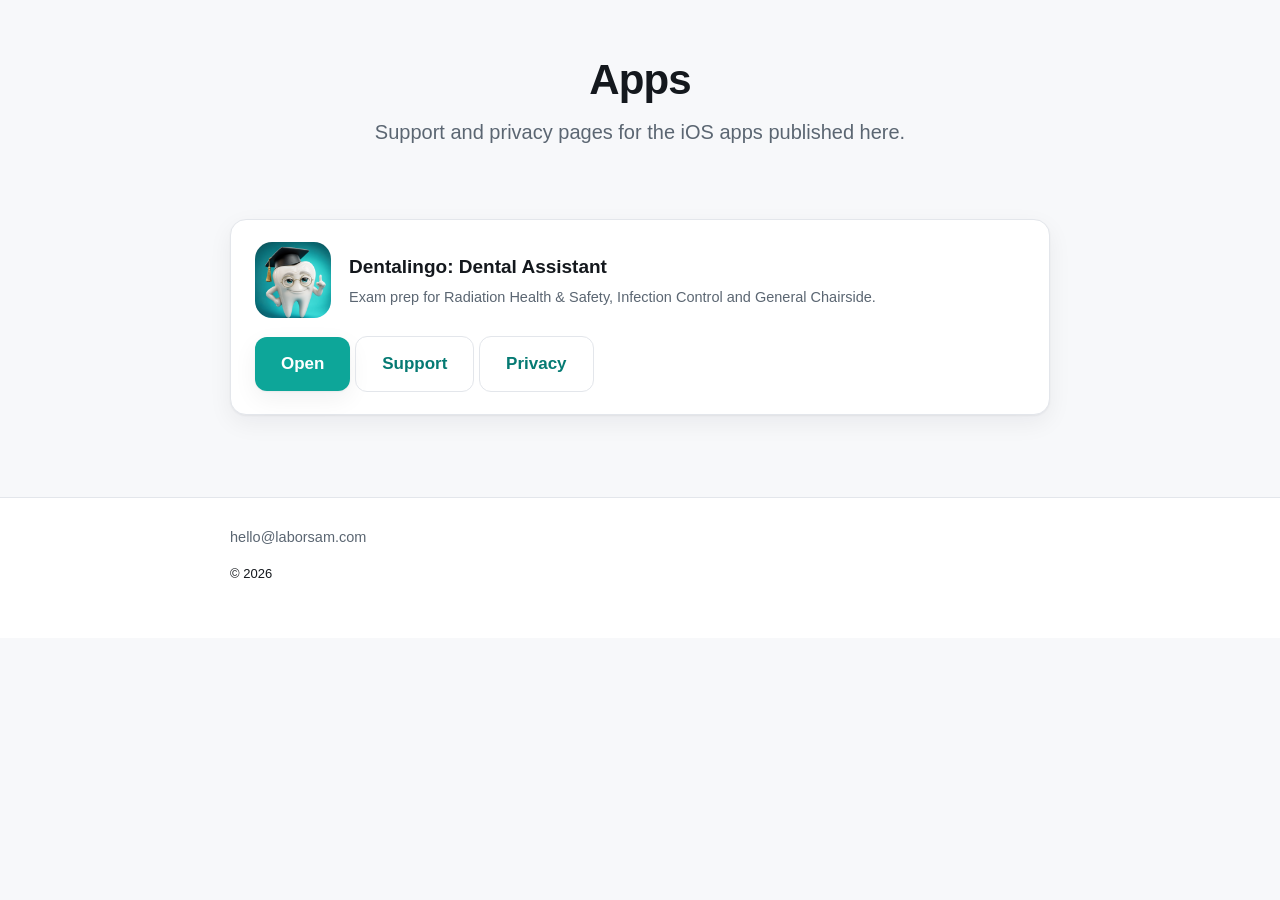
==== index.html @ 99e1a81d "Publish the App Store-facing pages for Dentalingo Apple requires a reachable Support URL and Privacy" ====
<!doctype html>
<html lang="en">
<head>
<meta charset="utf-8">
<meta name="viewport" content="width=device-width, initial-scale=1">
<title>Apps</title>
<meta name="description" content="iOS apps and their support and privacy pages.">
<link rel="icon" href="assets/favicon.png">
<link rel="apple-touch-icon" href="assets/apple-touch-icon.png">
<link rel="stylesheet" href="assets/style.css">
</head>
<body>

<div class="wrap">
  <section class="hero">
    <h1>Apps</h1>
    <p class="lede">Support and privacy pages for the iOS apps published here.</p>
  </section>

  <main>
    <div class="card">
      <div style="display:flex;gap:18px;align-items:center;flex-wrap:wrap">
        <img src="assets/app-icon.png" alt="Dentalingo app icon"
             style="width:76px;height:76px;border-radius:17px;flex:0 0 auto">
        <div style="flex:1 1 240px">
          <h3 style="margin:0 0 4px">Dentalingo: Dental Assistant</h3>
          <p class="meta" style="margin:0">Exam prep for Radiation Health &amp; Safety,
          Infection Control and General Chairside.</p>
        </div>
      </div>
      <p style="margin-top:18px">
        <a class="btn" href="dentalingo/">Open</a>
        <a class="btn ghost" href="dentalingo/support/">Support</a>
        <a class="btn ghost" href="dentalingo/privacy/">Privacy</a>
      </p>
    </div>
  </main>
</div>

<footer class="site-foot">
  <div class="wrap">
    <div class="links"><a href="mailto:hello@laborsam.com">hello@laborsam.com</a></div>
    <p class="legal">&copy; 2026</p>
  </div>
</footer>

</body>
</html>
---- assets/style.css ----
/* Dentalingo site — palette lifted from the app's DesignSystem.swift */
:root {
  --teal:        #0DA699;
  --teal-dark:   #057A73;
  --teal-wash:   #E6F7F2;
  --success:     #26AD61;
  --streak:      #F58C24;
  --xp:          #F2B829;
  --heart:       #EB4D61;

  --bg:          #F7F8FA;
  --surface:     #FFFFFF;
  --border:      #E3E6EB;
  --text:        #14181D;
  --text-2:      #5B6672;
  --shadow:      0 1px 2px rgba(20,24,29,.05), 0 8px 24px rgba(20,24,29,.06);
  --radius:      16px;
  --maxw:        860px;
}

@media (prefers-color-scheme: dark) {
  :root {
    --teal:      #17C2B2;
    --teal-dark: #0DA699;
    --teal-wash: #10312D;
    --bg:        #0E1114;
    --surface:   #171B20;
    --border:    #272D34;
    --text:      #EDF0F3;
    --text-2:    #9AA5B1;
    --shadow:    0 1px 2px rgba(0,0,0,.4), 0 8px 24px rgba(0,0,0,.3);
  }
}

* { box-sizing: border-box; }

html { -webkit-text-size-adjust: 100%; }

body {
  margin: 0;
  padding: 0;
  background: var(--bg);
  color: var(--text);
  font: 400 17px/1.65 -apple-system, BlinkMacSystemFont, "Segoe UI", Inter, Roboto,
        "Helvetica Neue", Arial, sans-serif;
  -webkit-font-smoothing: antialiased;
}

.wrap { max-width: var(--maxw); margin: 0 auto; padding: 0 20px; }

/* ---------- header ---------- */
.site-head {
  border-bottom: 1px solid var(--border);
  background: var(--surface);
  position: sticky; top: 0; z-index: 10;
  backdrop-filter: saturate(180%) blur(12px);
}
.site-head .wrap {
  display: flex; align-items: center; gap: 12px;
  min-height: 60px; flex-wrap: wrap;
}
.brand { display: flex; align-items: center; gap: 10px; text-decoration: none; color: var(--text); font-weight: 700; }
.brand img { width: 30px; height: 30px; border-radius: 7px; display: block; }
.site-nav { margin-left: auto; display: flex; gap: 18px; flex-wrap: wrap; }
.site-nav a { color: var(--text-2); text-decoration: none; font-size: 15px; font-weight: 500; }
.site-nav a:hover, .site-nav a[aria-current="page"] { color: var(--teal); }

/* ---------- hero ---------- */
.hero { padding: 56px 0 44px; text-align: center; }
.hero img.icon {
  width: 108px; height: 108px; border-radius: 24px;
  box-shadow: var(--shadow); display: block; margin: 0 auto 22px;
}
.hero h1 { font-size: clamp(30px, 6vw, 42px); line-height: 1.15; margin: 0 0 12px; letter-spacing: -.02em; }
.hero p.lede { font-size: clamp(17px, 3vw, 20px); color: var(--text-2); margin: 0 auto; max-width: 34em; }

.badge {
  display: inline-block; background: var(--teal-wash); color: var(--teal-dark);
  border-radius: 999px; padding: 5px 13px; font-size: 13px; font-weight: 700;
  letter-spacing: .01em; margin-bottom: 18px;
}
@media (prefers-color-scheme: dark) { .badge { color: var(--teal); } }

/* ---------- content ---------- */
main { padding: 8px 0 64px; }
h2 { font-size: 24px; letter-spacing: -.01em; margin: 44px 0 12px; }
h3 { font-size: 19px; margin: 30px 0 8px; }
p, li { color: var(--text); }
a { color: var(--teal-dark); }
@media (prefers-color-scheme: dark) { a { color: var(--teal); } }
ul, ol { padding-left: 22px; }
li { margin: 6px 0; }
hr { border: 0; border-top: 1px solid var(--border); margin: 40px 0; }

.card {
  background: var(--surface); border: 1px solid var(--border);
  border-radius: var(--radius); padding: 22px 24px; margin: 18px 0;
  box-shadow: var(--shadow);
}
.card h3 { margin-top: 0; }
.card > :last-child { margin-bottom: 0; }

.grid { display: grid; gap: 16px; grid-template-columns: repeat(auto-fit, minmax(230px, 1fr)); margin: 22px 0; }
.grid.stats { grid-template-columns: repeat(auto-fit, minmax(160px, 1fr)); }
.grid .card { margin: 0; }

.stat { text-align: center; }
.stat .n { display: block; font-size: 30px; font-weight: 800; color: var(--teal); line-height: 1.1; }
.stat .l { display: block; font-size: 14px; color: var(--text-2); margin-top: 4px; }

.btn {
  display: inline-block; background: var(--teal); color: #fff !important;
  text-decoration: none; font-weight: 700; padding: 13px 26px;
  border-radius: 12px; box-shadow: var(--shadow);
}
.btn:hover { background: var(--teal-dark); }
.btn.ghost { background: transparent; color: var(--teal-dark) !important; box-shadow: none; border: 1px solid var(--border); }
@media (prefers-color-scheme: dark) { .btn.ghost { color: var(--teal) !important; } }

.note {
  background: var(--teal-wash); border-left: 3px solid var(--teal);
  border-radius: 0 10px 10px 0; padding: 14px 18px; margin: 22px 0;
  font-size: 15.5px;
}
.note strong { color: var(--teal-dark); }
@media (prefers-color-scheme: dark) { .note strong { color: var(--teal); } }

.meta { color: var(--text-2); font-size: 14.5px; }

.mascot { display: block; margin: 0 auto; width: 150px; height: auto; }

/* ---------- tables ---------- */
.table-scroll { overflow-x: auto; margin: 18px 0; -webkit-overflow-scrolling: touch; }
table { border-collapse: collapse; width: 100%; font-size: 15px; min-width: 480px; }
th, td { text-align: left; padding: 10px 14px; border-bottom: 1px solid var(--border); vertical-align: top; }
th { font-weight: 700; color: var(--text-2); font-size: 13px; text-transform: uppercase; letter-spacing: .04em; }
tbody tr:last-child td { border-bottom: 0; }

/* ---------- footer ---------- */
.site-foot {
  border-top: 1px solid var(--border); background: var(--surface);
  padding: 28px 0 40px; font-size: 14.5px; color: var(--text-2);
}
.site-foot .links { display: flex; gap: 18px; flex-wrap: wrap; margin-bottom: 14px; }
.site-foot a { color: var(--text-2); text-decoration: none; }
.site-foot a:hover { color: var(--teal); }
.site-foot .legal { font-size: 13px; line-height: 1.6; }

.toc { font-size: 15.5px; }
.toc a { text-decoration: none; }
.toc a:hover { text-decoration: underline; }

@media (max-width: 560px) {
  .hero { padding: 40px 0 32px; }
  .card { padding: 18px; }
}
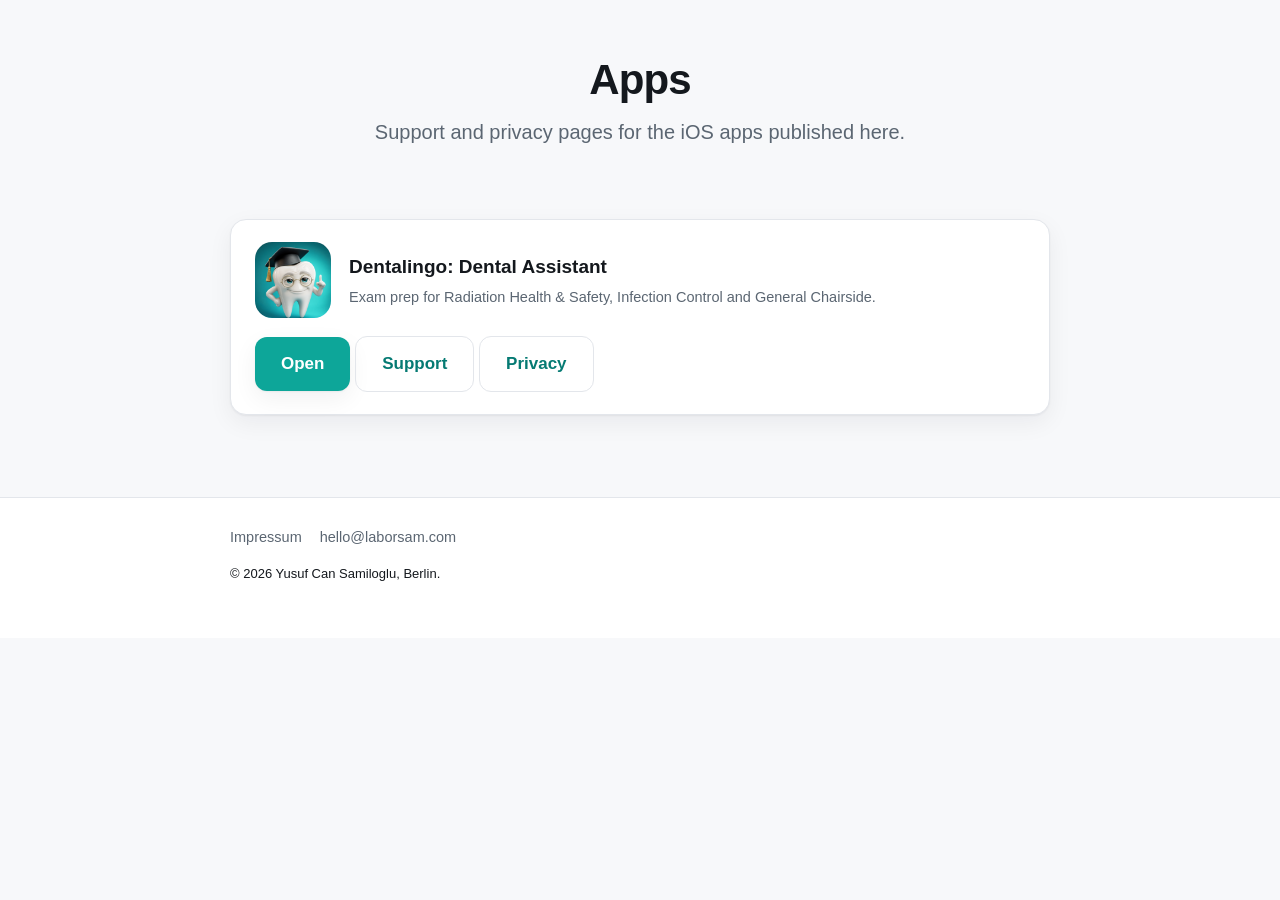
==== commit be1d1ea2: "Add the Impressum, and link it from every page A website operated from Germany owes an Impressum und" ====
--- a/index.html
+++ b/index.html
@@ -39,8 +39,8 @@
 
 <footer class="site-foot">
   <div class="wrap">
-    <div class="links"><a href="mailto:hello@laborsam.com">hello@laborsam.com</a></div>
-    <p class="legal">&copy; 2026</p>
+    <div class="links"><a href="impressum/">Impressum</a><a href="mailto:hello@laborsam.com">hello@laborsam.com</a></div>
+    <p class="legal">&copy; 2026 Yusuf Can Samiloglu, Berlin.</p>
   </div>
 </footer>
 
